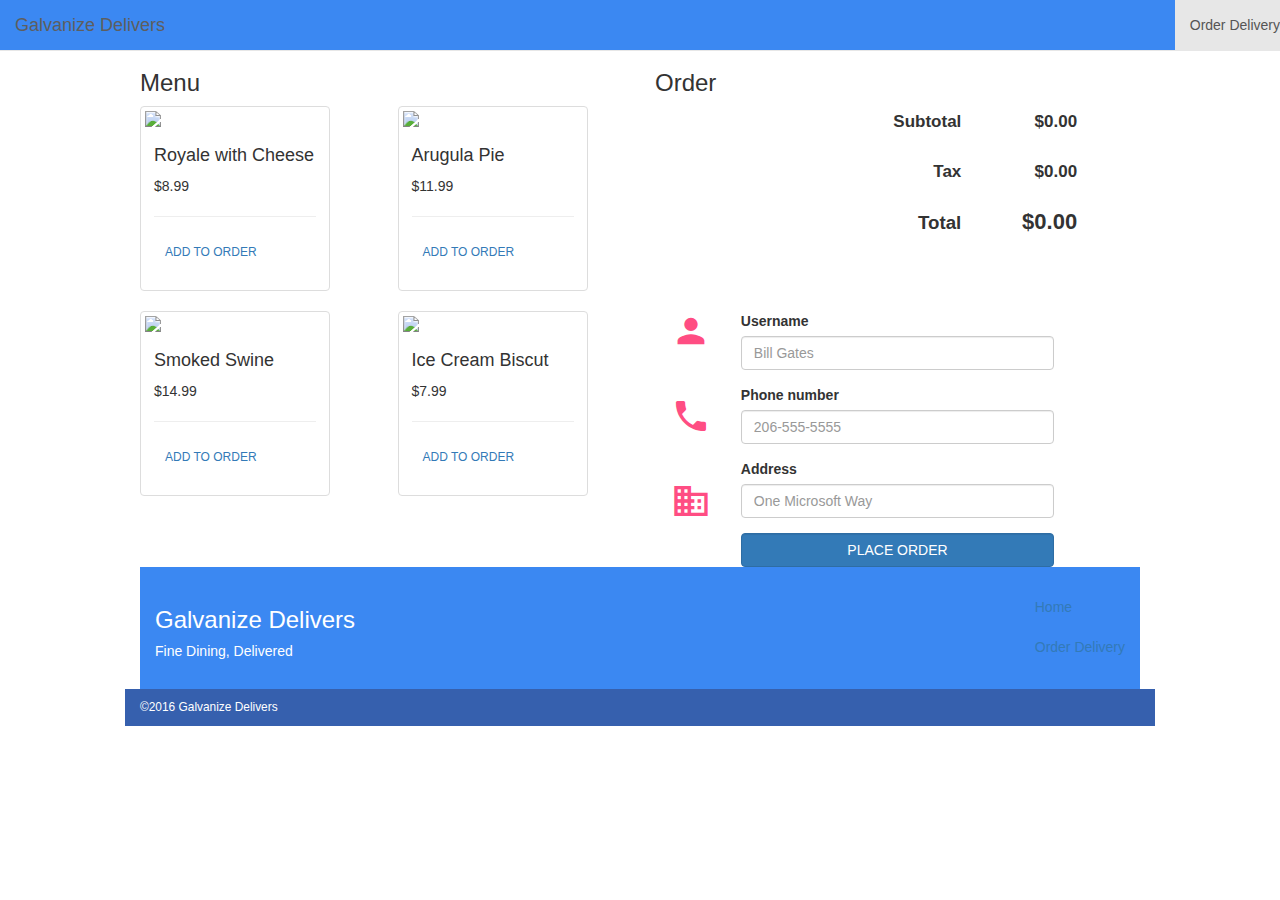
==== order.html @ 29e755b3 "Complete: html both pages, calculator with menu items. Working site. NEXT: dynamic JS" ====
<!DOCTYPE html>
<html>
<head>
  <meta charset="utf-8">

  <script defer src="https://cdnjs.cloudflare.com/ajax/libs/jquery/3.1.0/jquery.min.js"></script>

  <script defer src="https://cdnjs.cloudflare.com/ajax/libs/jquery/3.1.0/jquery.min.js"></script>

  <link rel="stylesheet" href="https://maxcdn.bootstrapcdn.com/bootstrap/3.3.7/css/bootstrap.min.css"integrity="sha384-BVYiiSIFeK1dGmJRAkycuHAHRg32OmUcww7on3RYdg4Va+PmSTsz/K68vbdEjh4u" crossorigin="anonymous">
  <link rel="stylesheet" href="http://bootswatch.com/flatly/bootstrap.min.css" crossorigin="anonymous">
  <link href="https://fonts.googleapis.com/icon?family=Material+Icons"
  rel="stylesheet">

  <link rel="stylesheet" href="./css/bootstrap.css">

  <script defer src="https://maxcdn.bootstrapcdn.com/bootstrap/3.3.7/js/bootstrap.min.js" integrity="sha384-Tc5IQib027qvyjSMfHjOMaLkfuWVxZxUPnCJA7l2mCWNIpG9mGCD8wGNIcPD7Txa" crossorigin="anonymous"></script>

  <script defer src="./js/order.js" charset="utf-8"></script>

  <title>Galvanize Delivers</title>
</head>

<!-- NAVIGATION -->
<header>
  <nav class="navbar navbar-default navbar-fixed-top topnav" role="navigation">
    <div class="navbar-header">
      <a class="navbar-brand topnav" href="index.html">Galvanize Delivers</a>
    </div>
    <div id="nav-order-btn" class="column">
      <ul class="nav navbar-nav navbar-right">
        <li class="active">
          <a href="#order">Order Delivery</a>
        </li>
      </ul>
    </div>
  </nav>
</header>


<body>

  <div class="order-content">
    <div class="row">
      <div class="col-xs-6">
        <h3>Menu</h3>
      </div>
      <div class="col-xs-6">
        <h3>Order</h3>
      </div>
    </div>

    <!-- MENU TOP ROW -->
    <div class="row">
      <div class="col-xs-3">
        <div class="thumbnail">
          <img class="img" src="img/burger.jpg">
          <div class="caption">
            <h4>Royale with Cheese</h4>
            <p>$8.99</p>
            <hr>
            <p><a id="burger-button" href="#" value="8.99" class="btn btn-sm">ADD TO ORDER</a></p>
          </div>
        </div>
      </div>
      <div class="col-xs-3">
        <div class="thumbnail">
          <img class="img" src="img/pizza.jpg">
          <div class="caption">
            <h4>Arugula Pie</h4>
            <p>$11.99</p>
            <hr>
            <p><a id="pizza-button" href="#" value="11.99" class="btn btn-sm">ADD TO ORDER</a></p>
          </div>
        </div>
      </div>



      <!-- ITEM/PRICE COLUMN -->
      <div class="order-column">
        <div id="item-listed" class="col-xs-4">


          <div id="subtotal-label" class="row list-item-unindented">
            <small>Subtotal</small>
          </div>
          <div id="tax-label" class="row list-item-unindented">
            <small>Tax</small>
          </div>
          <div id="total-label" class="row list-item-unindented">
            <small>Total</small>
          </div>

          <!-- Alerts -->
          <div class="alert alert-warning alert-dismissible" role="alert">
            <button type="button" class="close" data-dismiss="alert" aria-label="Close"><span aria-hidden="true">&times;</span></button>
            <strong>Warning!</strong> You need to "ADD TO ORDER" on at least one menu item.
          </div>
          <div class="alert alert-success alert-dismissible" role="alert">
            <button type="button" class="close" data-dismiss="alert" aria-label="Close"><span aria-hidden="true">&times;</span></button>

          </div>
          <!-- End Alert -->

        </div>

        <div id="price-listed" class="col-xs-1">


          <div class="row list-item-unindented">
            <small id="subtotal-amnt"><span>$0.00</span></small>
          </div>
          <div class="row list-item-unindented">
            <small id="tax-amnt"><span>$0.00</span></small>
          </div>
          <div class="row list-item-unindented">
            <small id="total-amnt"><span>$0.00</span></small>
          </div>
        </div>
      </div>

    </div> <!-- close top/mid section -->

    <!-- MENU BOTTOM ROW -->
    <div class="row">
      <div class="col-xs-3">
        <div class="thumbnail">
          <img class="img" src="img/ribs.jpg">
          <div class="caption">
            <h4>Smoked Swine</h4>
            <p>$14.99</p>
            <hr>
            <p><a id="ribs-button" href="#" value="14.99" class="btn btn-sm">ADD TO ORDER</a></p>
          </div>
        </div>
      </div>
      <div class="col-xs-3">
        <div class="thumbnail">
          <img class="img" src="img/ice_cream.jpg">
          <div class="caption">
            <h4>Ice Cream Biscut</h4>
            <p>$7.99</p>
            <hr>
            <p><a id="ice-cream-button" href="#" value="7.99" class="btn btn-sm">ADD TO ORDER</a></p>
          </div>
        </div>
      </div>


      <!-- FORM -->
      <div class="col-xs-1 col-xs-push-0 form-icons">
          <i class="material-icons">person</i>
          <div class="spacer">
          </div>
          <i class="material-icons">phone</i>
          <div class="spacer">
          </div>
          <i class="material-icons">domain</i>
      </div>
      <div class="col-xs-4">
        <form class="orderform" >
          <div class="form-group float-label-control">
            <label for="name">Username</label>
            <input id="name" type="name" data-validate="true" class="form-control" placeholder="Bill Gates" required>
          </div>
          <div class="form-group float-label-control">
            <label for="phone">Phone number</label>
            <input type="phone" data-validate="true" class="form-control" placeholder="206-555-5555" required>
          </div>
          <div class="form-group float-label-control">
            <label for="">Address</label>
            <input type="address" data-validate="true" class="form-control" placeholder="One Microsoft Way" required>
          </div>
          <!-- <div class="col-xs-6 col-xs-push-3"> -->
            <button id="order-btn" type="submit" class="form-control btn btn-primary btn-md">PLACE ORDER</button>
          <!-- </div> -->
        </form>

      </div>

    </div> <!-- close bottom/mid section -->

    <div class="footer">
      <div class="col-xs-12">
        <h3>Galvanize Delivers</h3>
        <h5>Fine Dining, Delivered</h5>
      </div>
      <div class="col-xs-12">
        <ul class="nav navbar-right">
          <li>
            <a href="index.html">Home</a>
          </li>
          <li>
            <a href="#order">Order Delivery</a>
          </li>
        </ul>
      </div>
    </div>
    <div class="row copy-row">
      <p class="copyright small">&copy;2016 Galvanize Delivers</p>
    </div>

  </body>
  </html>
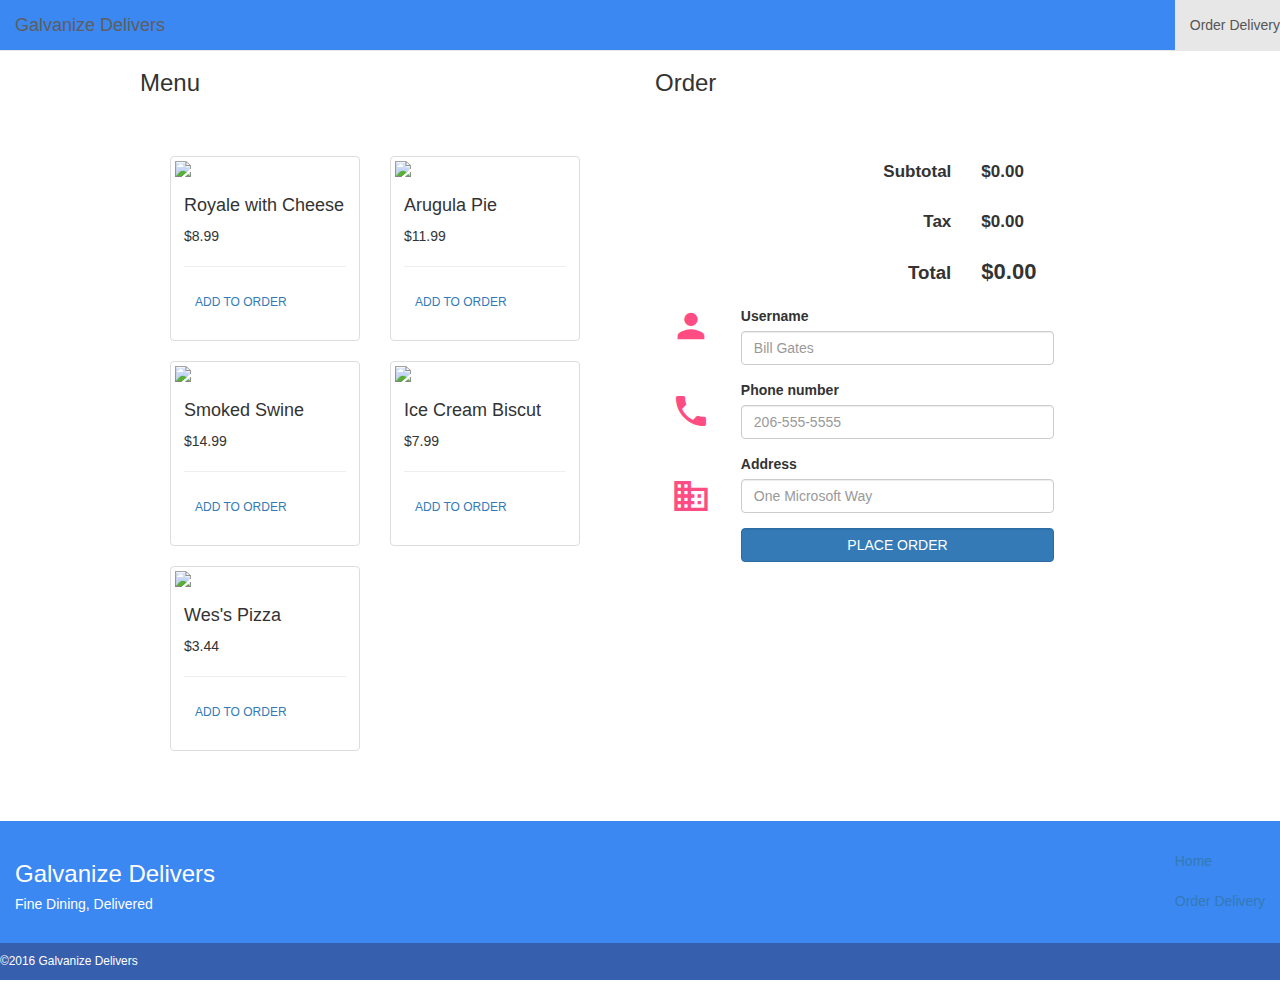
==== commit 20d00a84: "pushItems() refactored, fixed html, added dynamic menu creator function" ====
--- a/order.html
+++ b/order.html
@@ -49,39 +49,22 @@
         <h3>Order</h3>
       </div>
     </div>
+  </div>
 
-    <!-- MENU TOP ROW -->
-    <div class="row">
-      <div class="col-xs-3">
-        <div class="thumbnail">
-          <img class="img" src="img/burger.jpg">
-          <div class="caption">
-            <h4>Royale with Cheese</h4>
-            <p>$8.99</p>
-            <hr>
-            <p><a id="burger-button" href="#" value="8.99" class="btn btn-sm">ADD TO ORDER</a></p>
-          </div>
-        </div>
+  <div class="order-content">
+
+    <!-- MENU CARDS -->
+    <div class="col-xs-6 menu-cards">
+      <div class="row menu-card-row">
       </div>
-      <div class="col-xs-3">
-        <div class="thumbnail">
-          <img class="img" src="img/pizza.jpg">
-          <div class="caption">
-            <h4>Arugula Pie</h4>
-            <p>$11.99</p>
-            <hr>
-            <p><a id="pizza-button" href="#" value="11.99" class="btn btn-sm">ADD TO ORDER</a></p>
-          </div>
-        </div>
-      </div>
+    </div>
 
 
+    <!-- ITEM/PRICE COLUMN -->
 
-      <!-- ITEM/PRICE COLUMN -->
-      <div class="order-column">
-        <div id="item-listed" class="col-xs-4">
-
-
+    <div class="col-xs-6 reciept-list">
+      <div class="row">
+        <div id="item-listed" class="col-xs-8">
           <div id="subtotal-label" class="row list-item-unindented">
             <small>Subtotal</small>
           </div>
@@ -99,15 +82,11 @@
           </div>
           <div class="alert alert-success alert-dismissible" role="alert">
             <button type="button" class="close" data-dismiss="alert" aria-label="Close"><span aria-hidden="true">&times;</span></button>
-
           </div>
-          <!-- End Alert -->
-
+          <!-- Close Alerts -->
         </div>
 
         <div id="price-listed" class="col-xs-1">
-
-
           <div class="row list-item-unindented">
             <small id="subtotal-amnt"><span>$0.00</span></small>
           </div>
@@ -118,45 +97,21 @@
             <small id="total-amnt"><span>$0.00</span></small>
           </div>
         </div>
+
       </div>
 
-    </div> <!-- close top/mid section -->
+    </div>
 
-    <!-- MENU BOTTOM ROW -->
-    <div class="row">
-      <div class="col-xs-3">
-        <div class="thumbnail">
-          <img class="img" src="img/ribs.jpg">
-          <div class="caption">
-            <h4>Smoked Swine</h4>
-            <p>$14.99</p>
-            <hr>
-            <p><a id="ribs-button" href="#" value="14.99" class="btn btn-sm">ADD TO ORDER</a></p>
-          </div>
+    <!-- FORM -->
+    <div class="row form-row">
+      <div class="col-xs-1 form-icons">
+        <i class="material-icons">person</i>
+        <div class="spacer">
         </div>
-      </div>
-      <div class="col-xs-3">
-        <div class="thumbnail">
-          <img class="img" src="img/ice_cream.jpg">
-          <div class="caption">
-            <h4>Ice Cream Biscut</h4>
-            <p>$7.99</p>
-            <hr>
-            <p><a id="ice-cream-button" href="#" value="7.99" class="btn btn-sm">ADD TO ORDER</a></p>
-          </div>
+        <i class="material-icons">phone</i>
+        <div class="spacer">
         </div>
-      </div>
-
-
-      <!-- FORM -->
-      <div class="col-xs-1 col-xs-push-0 form-icons">
-          <i class="material-icons">person</i>
-          <div class="spacer">
-          </div>
-          <i class="material-icons">phone</i>
-          <div class="spacer">
-          </div>
-          <i class="material-icons">domain</i>
+        <i class="material-icons">domain</i>
       </div>
       <div class="col-xs-4">
         <form class="orderform" >
@@ -173,33 +128,33 @@
             <input type="address" data-validate="true" class="form-control" placeholder="One Microsoft Way" required>
           </div>
           <!-- <div class="col-xs-6 col-xs-push-3"> -->
-            <button id="order-btn" type="submit" class="form-control btn btn-primary btn-md">PLACE ORDER</button>
+          <button id="order-btn" type="submit" class="form-control btn btn-primary btn-md">PLACE ORDER</button>
           <!-- </div> -->
         </form>
-
-      </div>
-
-    </div> <!-- close bottom/mid section -->
-
-    <div class="footer">
-      <div class="col-xs-12">
-        <h3>Galvanize Delivers</h3>
-        <h5>Fine Dining, Delivered</h5>
-      </div>
-      <div class="col-xs-12">
-        <ul class="nav navbar-right">
-          <li>
-            <a href="index.html">Home</a>
-          </li>
-          <li>
-            <a href="#order">Order Delivery</a>
-          </li>
-        </ul>
       </div>
     </div>
-    <div class="row copy-row">
-      <p class="copyright small">&copy;2016 Galvanize Delivers</p>
+
+  </div> <!-- close bottom/mid section -->
+
+  <div class="footer">
+    <div class="col-xs-12">
+      <h3>Galvanize Delivers</h3>
+      <h5>Fine Dining, Delivered</h5>
     </div>
+    <div class="col-xs-12">
+      <ul class="nav navbar-right">
+        <li>
+          <a href="index.html">Home</a>
+        </li>
+        <li>
+          <a href="#order">Order Delivery</a>
+        </li>
+      </ul>
+    </div>
+  </div>
+  <div class="row copy-row">
+    <p class="copyright small">&copy;2016 Galvanize Delivers</p>
+  </div>
 
-  </body>
-  </html>
+</body>
+</html>
